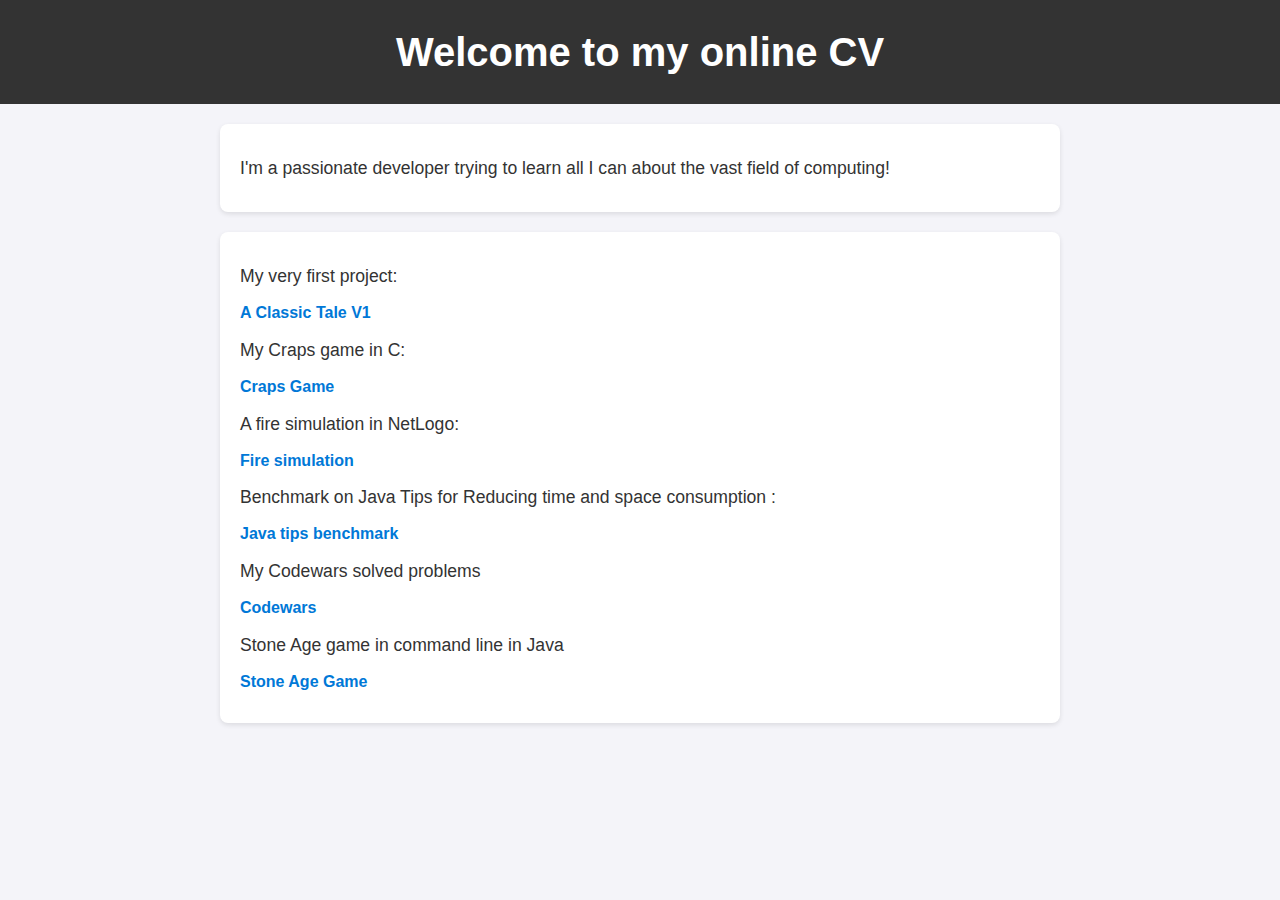
==== index.html @ a9b9c853 "Update index.html" ====
<!DOCTYPE html>
<html lang="fr">
<head>
  <meta charset="UTF-8">
  <meta name="viewport" content="width=device-width, initial-scale=1.0">
  <title>My Portfolio</title>
  <link rel="stylesheet" href="styles/style.css">
</head>
<body>
  <header>
    <h1>Welcome to my online CV</h1>
  </header>
  <section>
    <p>I'm a passionate developer trying to learn all I can about the vast field of computing!</p>
  </section>
  <section>
    <p>My very first project:</p>  
    <a href="https://github.com/YannMartinDes/A-Classic-Tale-V1"> A Classic Tale V1</a>
    <p>My Craps game in C:</p>  
    <a href="https://github.com/YannMartinDes/Craps-Game-C">Craps Game</a>
    <p>A fire simulation in NetLogo:</p>  
    <a href="https://github.com/YannMartinDes/PSI-L2-Fire-simulation">Fire simulation</a>
    <p>Benchmark on Java Tips for Reducing time and space consumption :</p>  
    <a href="https://github.com/YannMartinDes/Benchmark-Java-Time-Space/tree/main">Java tips benchmark</a>
    <p>My Codewars solved problems</p>
    <a href="https://github.com/YannMartinDes/CodeWars">Codewars</a>
    <p>Stone Age game in command line in Java</p>
    <a href="https://github.com/YannMartinDes/StoneAge-Java">Stone Age Game</a>
  </section>
</body>
</html>
---- styles/style.css ----
/* Style global */
body {
  font-family: Arial, sans-serif;
  background-color: #f4f4f9;
  color: #333;
  margin: 0;
  padding: 0;
  line-height: 1.6;
}

/* Header */
header {
  background-color: #333;
  color: #fff;
  padding: 20px;
  text-align: center;
}

header h1 {
  margin: 0;
  font-size: 2.5rem;
}

/* Section générale */
section {
  margin: 20px auto;
  padding: 20px;
  max-width: 800px;
  background-color: #fff;
  box-shadow: 0px 2px 5px rgba(0, 0, 0, 0.1);
  border-radius: 8px;
}

section p {
  font-size: 1.1rem;
  margin: 10px 0;
}

/* Liens */
a {
  color: #0078D7;
  text-decoration: none;
  font-weight: bold;
}

a:hover {
  color: #0056a3;
  text-decoration: underline;
}

/* Mise en page spécifique pour les projets */
section a {
  display: block;
  margin: 8px 0;
}
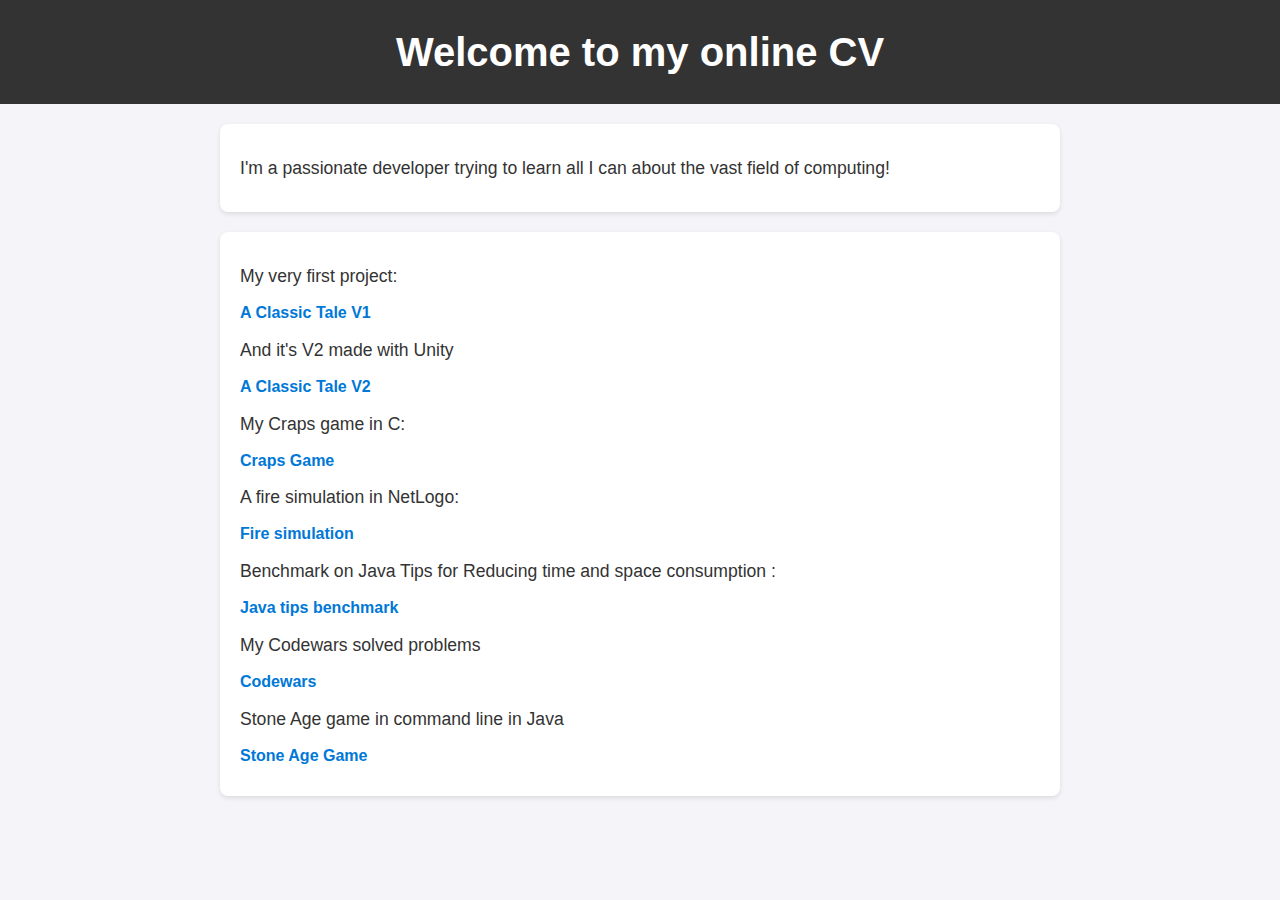
==== commit 814c42ec: "Update index.html" ====
--- a/index.html
+++ b/index.html
@@ -15,7 +15,9 @@
   </section>
   <section>
     <p>My very first project:</p>  
-    <a href="https://github.com/YannMartinDes/A-Classic-Tale-V1"> A Classic Tale V1</a>
+    <a href="https://github.com/YannMartinDes/A-Classic-Tale-V1">A Classic Tale V1</a>
+    <p>And it's V2 made with Unity</p>
+    <a href="https://github.com/Y-YDev/A-Classic-Tale">A Classic Tale V2</a>
     <p>My Craps game in C:</p>  
     <a href="https://github.com/YannMartinDes/Craps-Game-C">Craps Game</a>
     <p>A fire simulation in NetLogo:</p>  
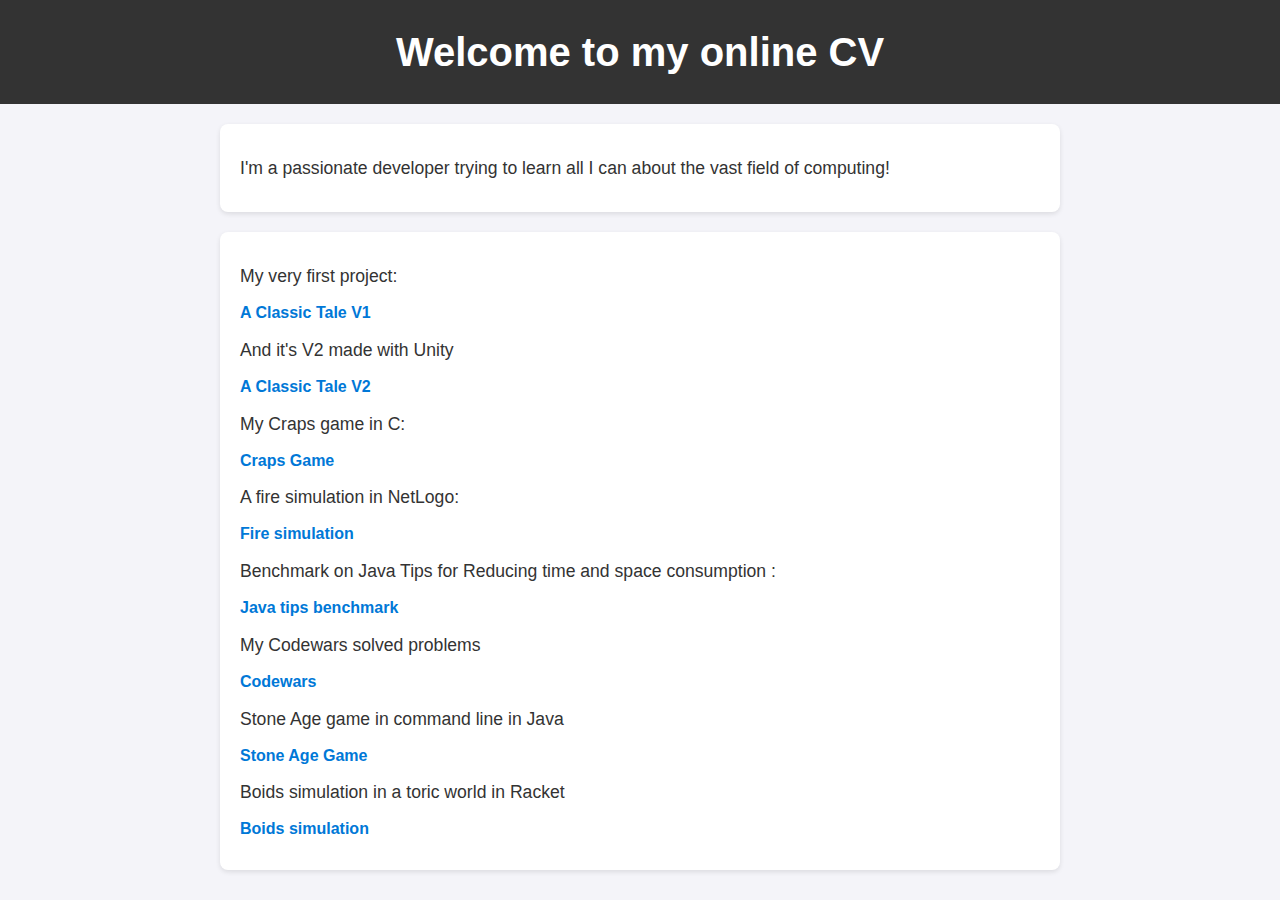
==== commit aa542b0f: "Update index.html" ====
--- a/index.html
+++ b/index.html
@@ -28,6 +28,8 @@
     <a href="https://github.com/YannMartinDes/CodeWars">Codewars</a>
     <p>Stone Age game in command line in Java</p>
     <a href="https://github.com/YannMartinDes/StoneAge-Java">Stone Age Game</a>
+    <p>Boids simulation in a toric world in Racket</p>
+    <a href="https://github.com/YannMartinDes/Boids">Boids simulation</a>
   </section>
 </body>
 </html>
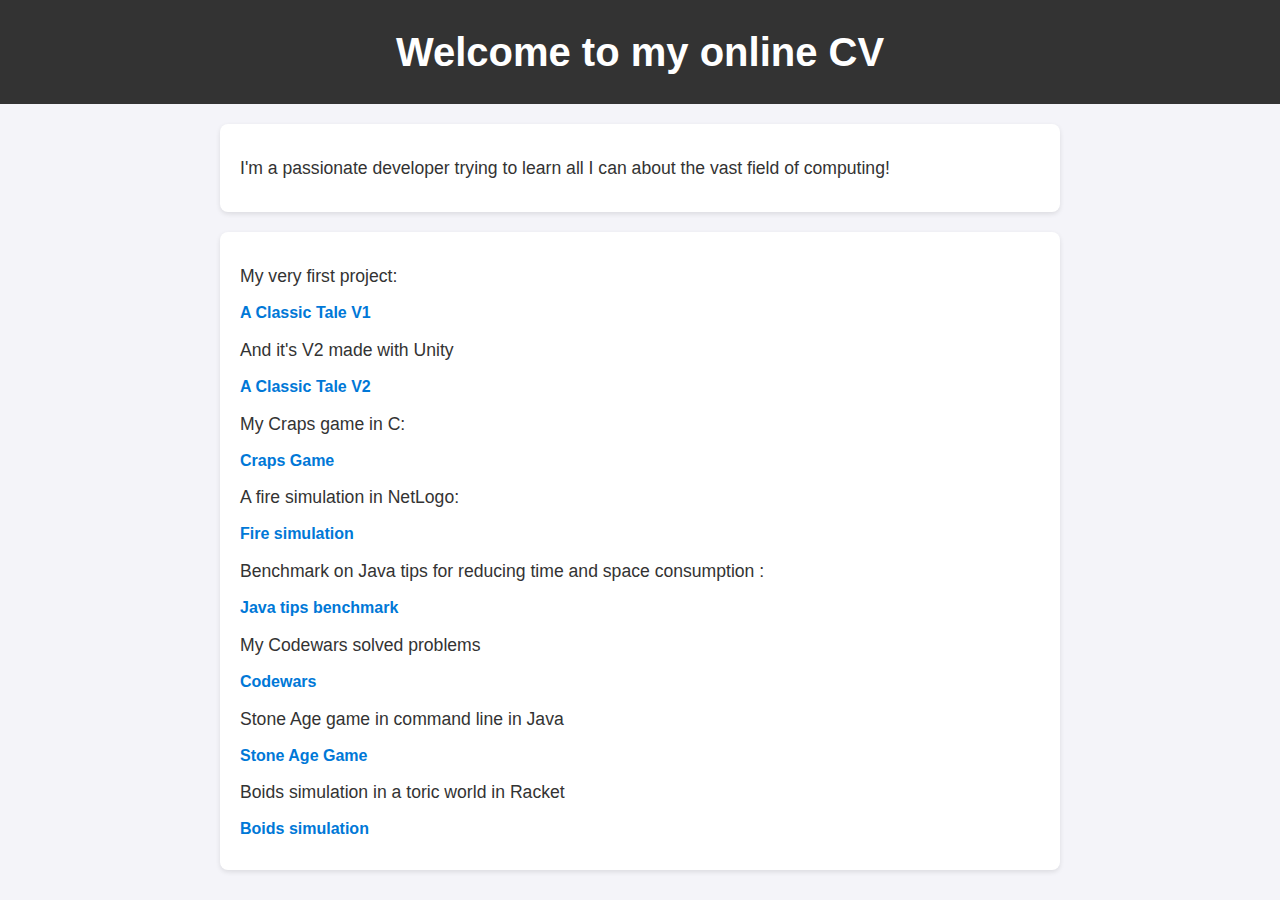
==== commit 491d024d: "Update index.html" ====
--- a/index.html
+++ b/index.html
@@ -22,7 +22,7 @@
     <a href="https://github.com/YannMartinDes/Craps-Game-C">Craps Game</a>
     <p>A fire simulation in NetLogo:</p>  
     <a href="https://github.com/YannMartinDes/PSI-L2-Fire-simulation">Fire simulation</a>
-    <p>Benchmark on Java Tips for Reducing time and space consumption :</p>  
+    <p>Benchmark on Java tips for reducing time and space consumption :</p>  
     <a href="https://github.com/YannMartinDes/Benchmark-Java-Time-Space/tree/main">Java tips benchmark</a>
     <p>My Codewars solved problems</p>
     <a href="https://github.com/YannMartinDes/CodeWars">Codewars</a>
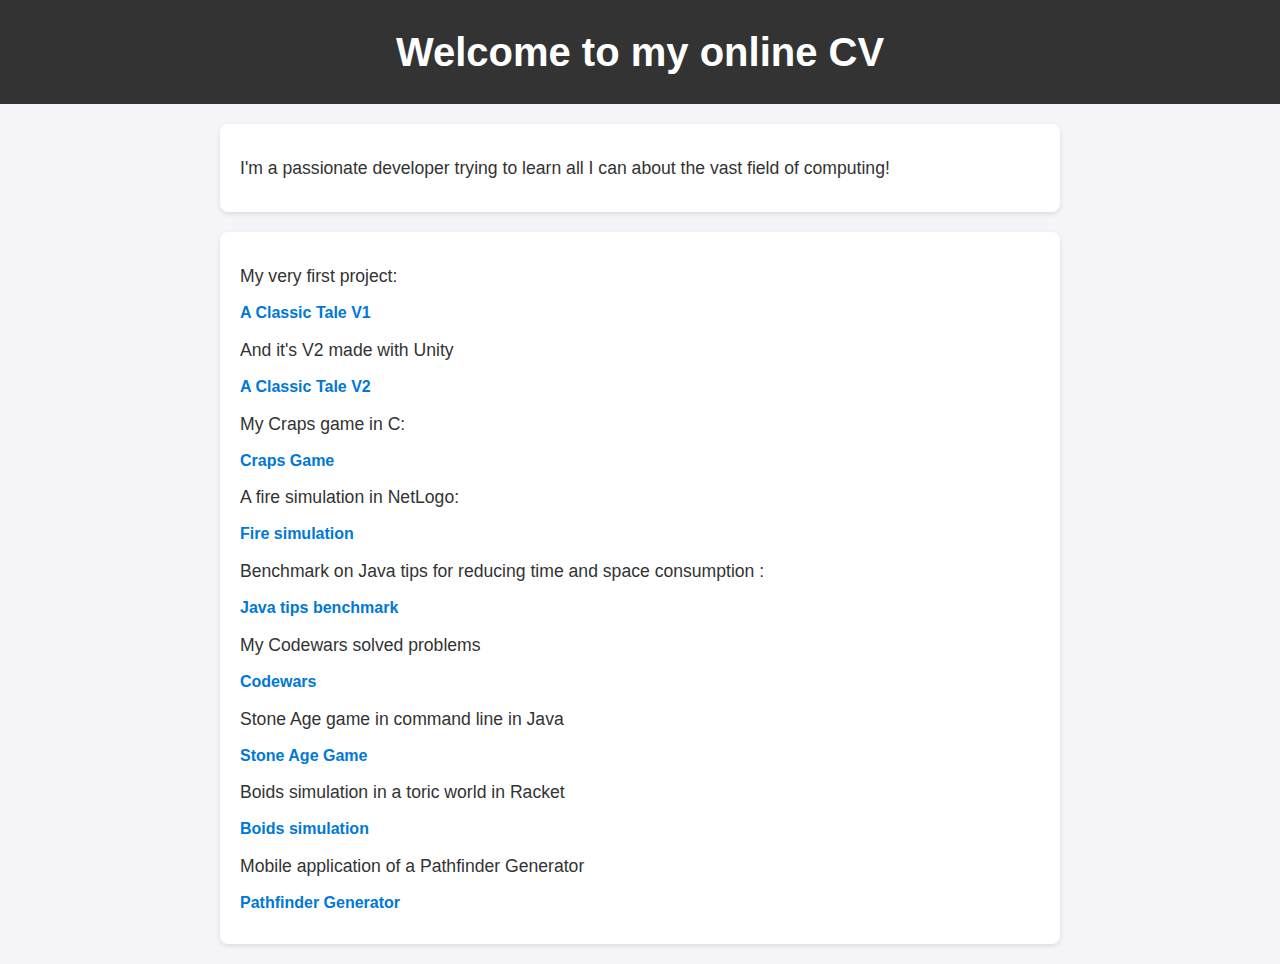
==== commit 4419026e: "Update index.html" ====
--- a/index.html
+++ b/index.html
@@ -30,6 +30,8 @@
     <a href="https://github.com/YannMartinDes/StoneAge-Java">Stone Age Game</a>
     <p>Boids simulation in a toric world in Racket</p>
     <a href="https://github.com/YannMartinDes/Boids">Boids simulation</a>
+    <p>Mobile application of a Pathfinder Generator</p>
+    <a href="https://github.com/Y-YDev/PathfinderGenerator">Pathfinder Generator</a>
   </section>
 </body>
 </html>
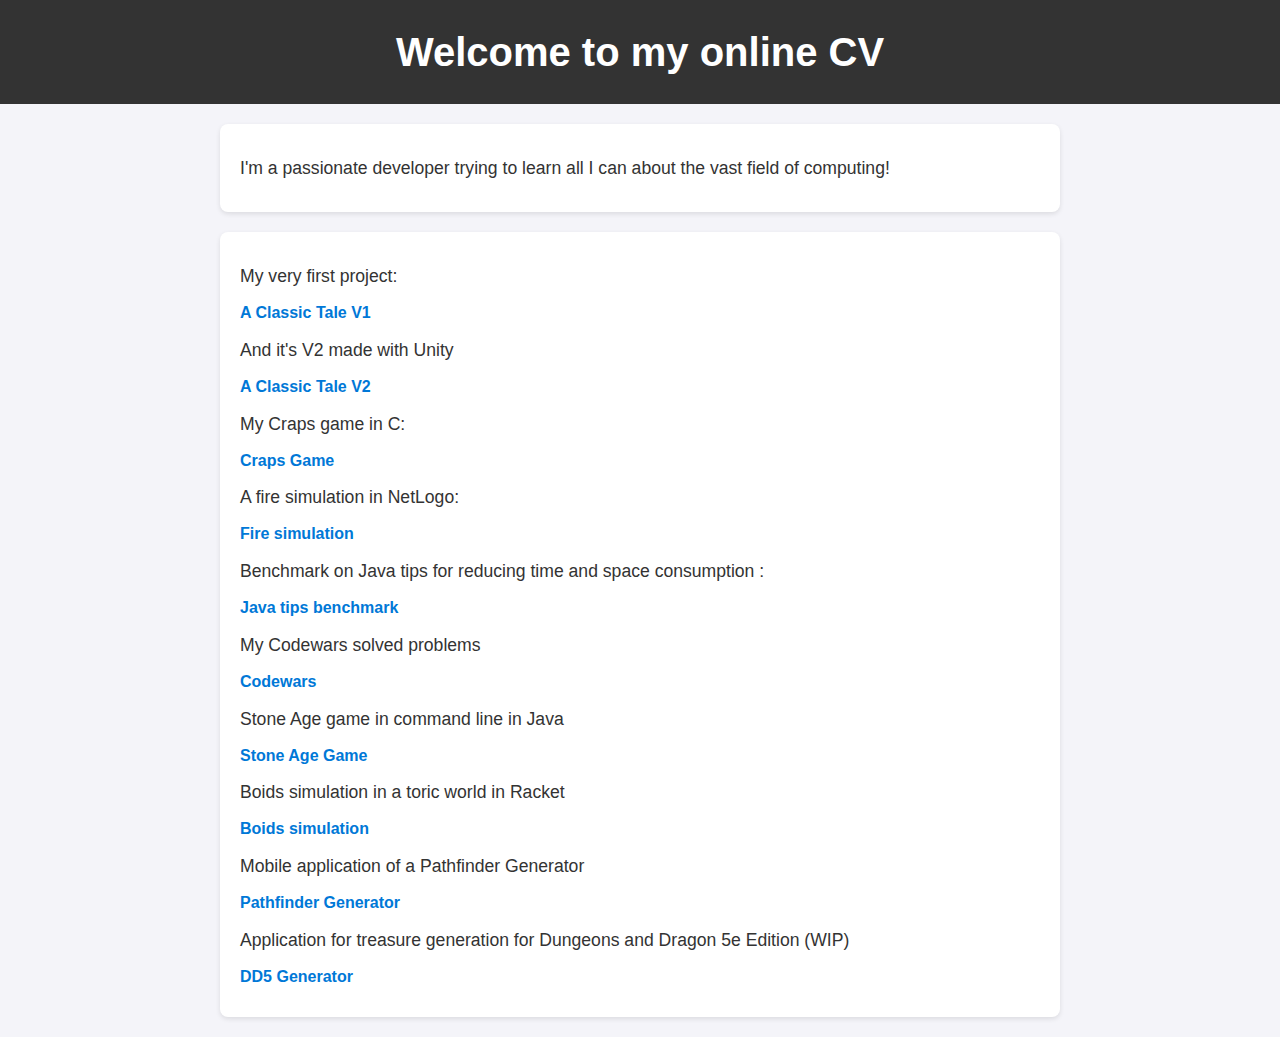
==== commit 7275bcd8: "Update index.html" ====
--- a/index.html
+++ b/index.html
@@ -32,6 +32,8 @@
     <a href="https://github.com/YannMartinDes/Boids">Boids simulation</a>
     <p>Mobile application of a Pathfinder Generator</p>
     <a href="https://github.com/Y-YDev/PathfinderGenerator">Pathfinder Generator</a>
+    <p>Application for treasure generation for Dungeons and Dragon 5e Edition (WIP)</p>
+    <a href="https://github.com/Y-YDev/DD5-Generator">DD5 Generator</a>
   </section>
 </body>
 </html>
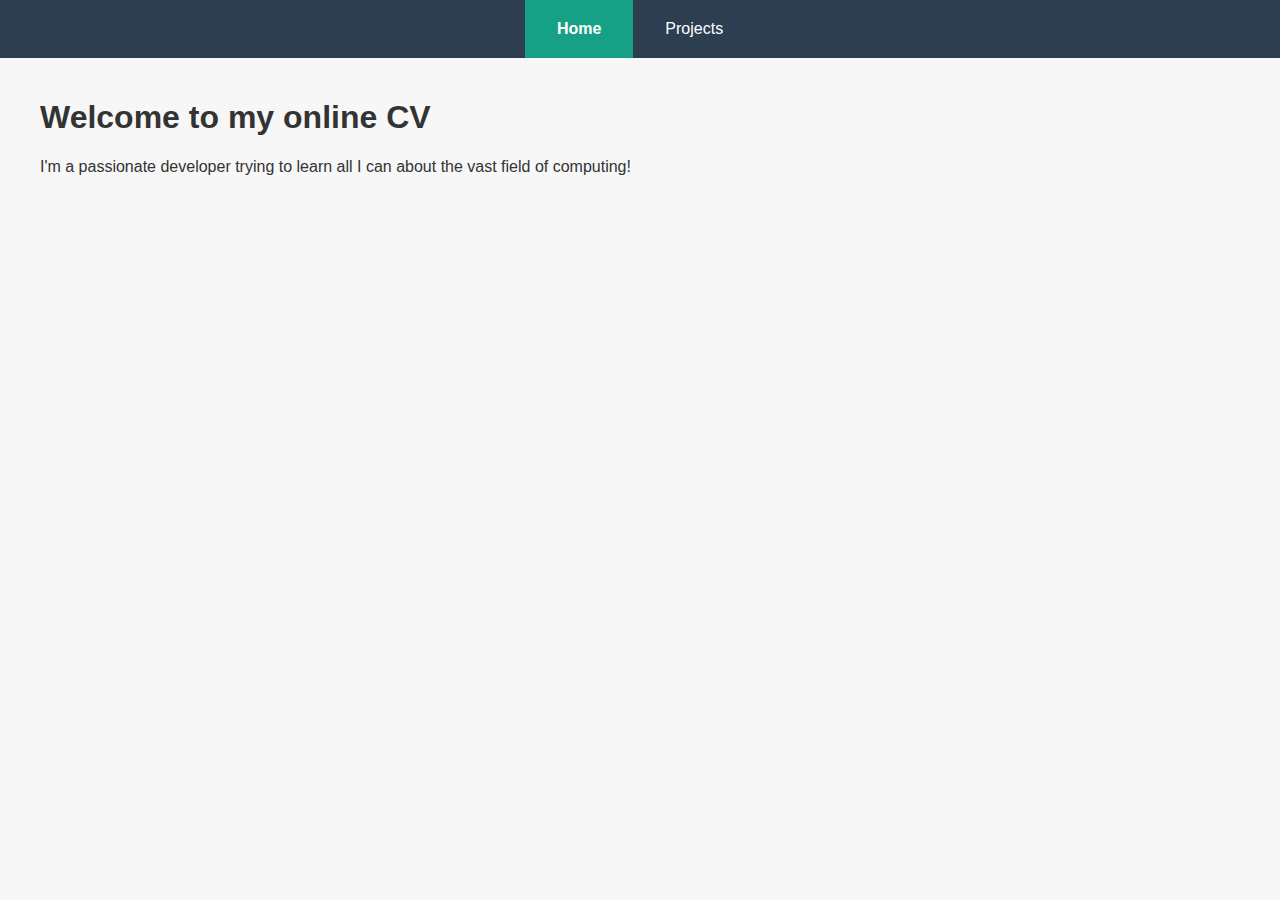
==== commit 800f7694: "add new style for the website and project cards" ====
--- a/index.html
+++ b/index.html
@@ -1,39 +1,26 @@
 <!DOCTYPE html>
 <html lang="fr">
-<head>
-  <meta charset="UTF-8">
-  <meta name="viewport" content="width=device-width, initial-scale=1.0">
-  <title>My Portfolio</title>
-  <link rel="stylesheet" href="styles/style.css">
-</head>
-<body>
-  <header>
-    <h1>Welcome to my online CV</h1>
-  </header>
-  <section>
-    <p>I'm a passionate developer trying to learn all I can about the vast field of computing!</p>
-  </section>
-  <section>
-    <p>My very first project:</p>  
-    <a href="https://github.com/YannMartinDes/A-Classic-Tale-V1">A Classic Tale V1</a>
-    <p>And it's V2 made with Unity</p>
-    <a href="https://github.com/Y-YDev/A-Classic-Tale">A Classic Tale V2</a>
-    <p>My Craps game in C:</p>  
-    <a href="https://github.com/YannMartinDes/Craps-Game-C">Craps Game</a>
-    <p>A fire simulation in NetLogo:</p>  
-    <a href="https://github.com/YannMartinDes/PSI-L2-Fire-simulation">Fire simulation</a>
-    <p>Benchmark on Java tips for reducing time and space consumption :</p>  
-    <a href="https://github.com/YannMartinDes/Benchmark-Java-Time-Space/tree/main">Java tips benchmark</a>
-    <p>My Codewars solved problems</p>
-    <a href="https://github.com/YannMartinDes/CodeWars">Codewars</a>
-    <p>Stone Age game in command line in Java</p>
-    <a href="https://github.com/YannMartinDes/StoneAge-Java">Stone Age Game</a>
-    <p>Boids simulation in a toric world in Racket</p>
-    <a href="https://github.com/YannMartinDes/Boids">Boids simulation</a>
-    <p>Mobile application of a Pathfinder Generator</p>
-    <a href="https://github.com/Y-YDev/PathfinderGenerator">Pathfinder Generator</a>
-    <p>Application for treasure generation for Dungeons and Dragon 5e Edition (WIP)</p>
-    <a href="https://github.com/Y-YDev/DD5-Generator">DD5 Generator</a>
-  </section>
-</body>
+  <head>
+    <meta charset="UTF-8" />
+    <meta name="viewport" content="width=device-width, initial-scale=1.0" />
+    <title>My Portfolio</title>
+    <link rel="stylesheet" href="styles/style.css" />
+  </head>
+  <body>
+    <ul class="menu">
+      <li><a class="active" href="./index.html">Home</a></li>
+      <li><a href="./project.html">Projects</a></li>
+    </ul>
+    <div class="home-container">
+      <header>
+        <h1>Welcome to my online CV</h1>
+      </header>
+      <section>
+        <p>
+          I'm a passionate developer trying to learn all I can about the vast
+          field of computing!
+        </p>
+      </section>
+    </div>
+  </body>
 </html>
--- a/styles/style.css
+++ b/styles/style.css
@@ -1,55 +1,124 @@
-/* Style global */
 body {
-  font-family: Arial, sans-serif;
-  background-color: #f4f4f9;
+  margin: 0;
+  font-family: "Arial", sans-serif;
+  background-color: #f7f7f7;
   color: #333;
+}
+
+.menu {
+  list-style-type: none;
   margin: 0;
   padding: 0;
-  line-height: 1.6;
+  overflow: hidden;
+  background-color: #2c3e50;
+  display: flex;
+  justify-content: center;
+}
+.menu .active {
+  background-color: #16a085;
+  font-weight: bold;
+}
+.menu li {
+  display: inline-block;
+  position: relative;
+}
+.menu li a {
+  display: block;
+  color: white;
+  text-align: center;
+  padding: 20px 32px;
+  text-decoration: none;
+  transition: background-color 0.3s ease, transform 0.3s ease;
+  position: relative;
+}
+.menu li a:hover {
+  background-color: #34495e;
+  transform: translateY(-3px);
 }
 
-/* Header */
-header {
-  background-color: #333;
-  color: #fff;
+.projects-page-container {
+  padding: 20px 15px;
+  margin: auto;
+}
+.projects-page-container header {
+  text-align: center;
+  padding-bottom: 30px;
+}
+.projects-page-container header h1 {
+  font-size: 2.5rem;
+  color: #333;
+  margin-bottom: 10px;
+  font-weight: 600;
+}
+.projects-page-container .projects-container {
+  display: flex;
+  flex-wrap: wrap;
+  gap: 20px;
+  justify-content: center;
+}
+.projects-page-container .projects-container .project-card {
+  max-width: 375px;
+  width: 100%;
+  display: flex;
+  flex-direction: column;
+  align-items: center;
   padding: 20px;
+  background-color: #fff;
+  border: 1px solid #ddd;
+  border-radius: 12px;
+  box-shadow: 0 4px 12px rgba(0, 0, 0, 0.1);
+  transition: box-shadow 0.3s ease, transform 0.3s ease;
+  overflow: hidden;
+}
+.projects-page-container .projects-container .project-card:hover {
+  transform: translateY(-5px);
+  box-shadow: 0 8px 16px rgba(0, 0, 0, 0.15);
+}
+.projects-page-container .projects-container .project-card .project-card-desc {
+  padding-top: 15px;
+  display: flex;
+  flex-direction: column;
+  align-items: center;
   text-align: center;
 }
-
-header h1 {
+.projects-page-container .projects-container .project-card .project-card-desc p {
   margin: 0;
-  font-size: 2.5rem;
+  color: #555;
 }
-
-/* Section générale */
-section {
-  margin: 20px auto;
-  padding: 20px;
-  max-width: 800px;
-  background-color: #fff;
-  box-shadow: 0px 2px 5px rgba(0, 0, 0, 0.1);
+.projects-page-container .projects-container .project-card .project-card-desc a {
+  color: #16a085;
+  font-weight: bold;
+  text-decoration: none;
+  margin-top: 10px;
+  font-size: 1.1rem;
+}
+.projects-page-container .projects-container .project-card .project-card-desc a:hover {
+  color: #1abc9c;
+  text-decoration: underline;
+}
+.projects-page-container .projects-container .project-card img {
+  height: 300px;
+  width: 300px;
   border-radius: 8px;
 }
 
-section p {
-  font-size: 1.1rem;
-  margin: 10px 0;
+.home-container {
+  padding: 20px 40px;
+  margin: auto;
 }
 
-/* Liens */
-a {
-  color: #0078D7;
-  text-decoration: none;
-  font-weight: bold;
+@media (max-width: 768px) {
+  .menu {
+    flex-direction: column;
+  }
+  .projects-container {
+    flex-direction: column;
+    align-items: center;
+  }
+  .project-card img {
+    height: 200px;
+    width: 200px;
+  }
 }
 
-a:hover {
-  color: #0056a3;
-  text-decoration: underline;
-}
-
-/* Mise en page spécifique pour les projets */
-section a {
-  display: block;
-  margin: 8px 0;
-}
+/*# sourceMappingURL=style.css.map */
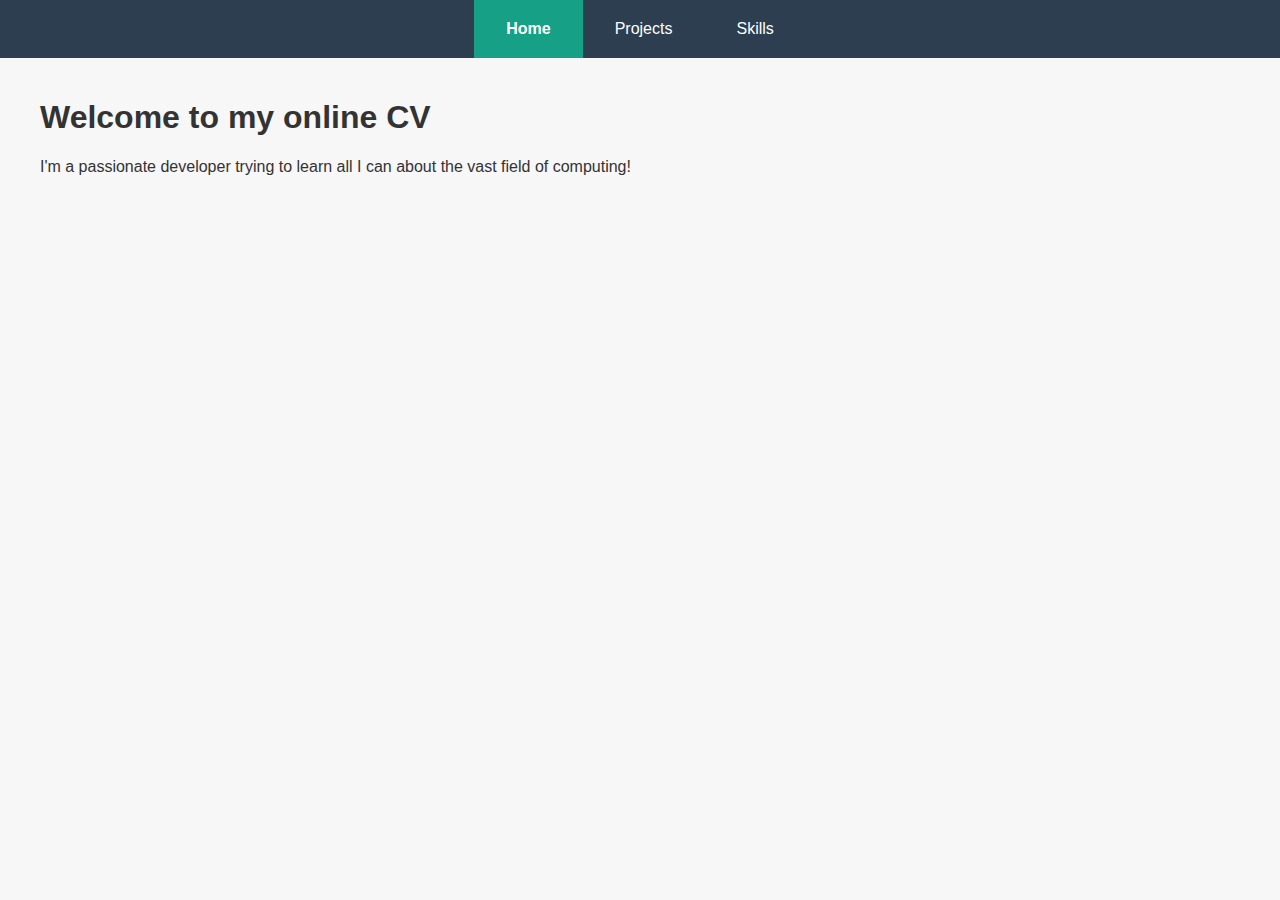
==== commit d785bb8d: "add skills page" ====
--- a/index.html
+++ b/index.html
@@ -10,6 +10,7 @@
     <ul class="menu">
       <li><a class="active" href="./index.html">Home</a></li>
       <li><a href="./project.html">Projects</a></li>
+      <li><a href="./skills.html">Skills</a></li>
     </ul>
     <div class="home-container">
       <header>
--- a/styles/style.css
+++ b/styles/style.css
@@ -107,6 +107,48 @@
   margin: auto;
 }
 
+.skills-page-container {
+  padding: 20px;
+  margin: auto;
+  display: flex;
+  flex-direction: column;
+  gap: 20px;
+}
+.skills-page-container h1 {
+  margin: 0;
+}
+.skills-page-container .skills-section {
+  background-color: #fff;
+  border: 1px solid #ddd;
+  border-radius: 12px;
+  box-shadow: 0 4px 12px rgba(0, 0, 0, 0.1);
+  padding: 20px 30px;
+}
+.skills-page-container .skills-section .skills-list {
+  display: flex;
+  gap: 30px;
+}
+.skills-page-container .skills-section h2 {
+  margin: 0;
+  margin-bottom: 20px;
+}
+.skills-page-container .skills-section .skills-card {
+  width: fit-content;
+  display: flex;
+  flex-direction: column;
+  align-items: center;
+  gap: 10px;
+}
+.skills-page-container .skills-section .skills-card p {
+  margin: 0;
+  color: #555;
+}
+.skills-page-container .skills-section .skills-card img {
+  height: 50px;
+  max-width: 50px;
+  width: auto;
+}
+
 @media (max-width: 768px) {
   .menu {
     flex-direction: column;
